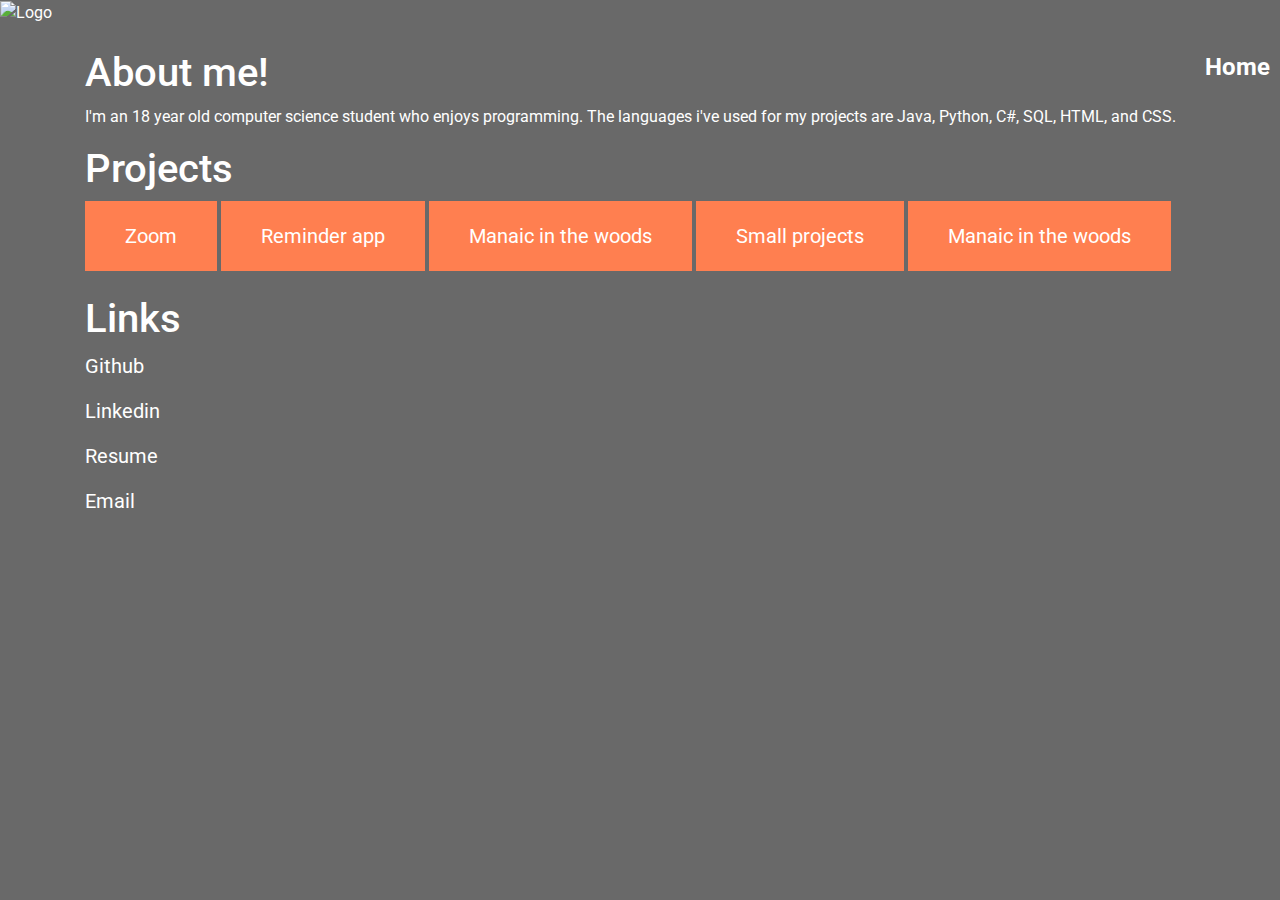
==== index.html @ c2ab5633 "Update index.html" ====
<!DOCTYPE html>
<html lang="en">
<head>
  <title>Home!</title>
  <meta charset="utf-8">
  <meta name="description" content="My personal website">
  <meta name="author" content="David Adane">
  <meta name="viewport" content="width=device-width, initial-scale=1">
  <link href='https://fonts.googleapis.com/css?family=Roboto' rel='stylesheet'>
  <link rel="stylesheet" href="https://maxcdn.bootstrapcdn.com/bootstrap/4.1.3/css/bootstrap.min.css">
  <script src="https://maxcdn.bootstrapcdn.com/bootstrap/4.1.3/js/bootstrap.min.js"></script>
  <script src="https://ajax.googleapis.com/ajax/libs/jquery/3.3.1/jquery.min.js"></script>
  <script src="https://cdnjs.cloudflare.com/ajax/libs/popper.js/1.14.3/umd/popper.min.js"></script>
  <link rel="stylesheet" href="css/styles.css">

</head>
<body>
  <header>
    <img id="logo" src="https://i.ibb.co/HH82RDR/logo.png" alt="Logo">
    <nav>
      <ul class="link">
        <li id = "home"><a href="index.html">Home</a></li>
      </ul>
    </nav>
  </header>
  <main class="container">
    <div id="about">
      <h1>About me!</h1>
      <p>I'm an 18 year old computer science student who enjoys programming. The languages i've used for my projects are Java, Python, C#, SQL, HTML, and CSS.</p>
    </div>

    <h1>Projects</h1>
    <div id="firstmodal">

      <button id="modalBtn" class="button">Zoom</button>
      <div id="simpleModal" class="modal">
        <div class="modal-content">

          <div class="modal-header">
            <h2> Zoom</h2>
            <span class="closeBtn">&times;</span>
          </div>

          <div class="modal-body">
            <p>Zoom is a game made with unity3D that is about a car driving down a highway and the objective is to avoid incoming traffic. This is the first game I have made with unity and it served as a great learning expierence.</p>
            <p>(Made with C#, and Unity.)</p>
          </div>

          <div class="modal-footer">
            <ul class="footer">
              <li class="use"><a href="https://gego144.itch.io/zoom" target="blank">Play the game</a></li>
              <li class="code"><a href="https://github.com/gego144/Zoom/tree/master/scripts.cs" target="blank">See the code</a></li>
            </ul>
          </div>

        </div>
      </div>
    </div>


    <div id="secondmodal">

      <button id="modalBtn2" class="button">Reminder app</button>
      <div id="simpleModal2" class="modal">
        <div class="modal-content">

          <div class="modal-header">
            <h2> Reminder app </h2>
            <span class="closeBtn">&times;</span>
          </div>

          <div class="modal-body">
            <p>It will remind the user of a message that they want to be reminded of and at a certain time that they select.</p>
            <p>(Made with Python, and Tkinter.)</p>
          </div>

          <div class="modal-footer">
            <ul class="footer">
              <li class="use"><a href="https://github.com/gego144/Reminder_app/blob/master/Reminder_app_full_version.exe" target="blank">Use the app</a></li>
              <li class="code"><a href="https://github.com/gego144/Reminder_app/blob/master/Full_reminder.py" target="blank">See the code</a></li>
            </ul>
          </div>
        </div>
      </div>
    </div>


    <div id="thirdmodal">

      <button id="modalBtn3" class="button">Manaic in the woods</button>
      <div id="simpleModal3" class="modal">
        <div class="modal-content">

          <div class="modal-header">
            <h2> Manaic in the woods </h2>
            <span class="closeBtn">&times;</span>
          </div>

          <div class="modal-body">
            <p>Maniac in the woods is a horror surival game where you have to try and escape a place where you were taken to.</p>
            <p>(Made with C#, Unity, and Blender.)</p>
          </div>

          <div class="modal-footer">
            <ul class="footer">
              <li class="use"><a href="#">Play the game</a></li>
              <li class="code"><a href="#">See the code</a></li>
            </ul>
          </div>
        </div>
      </div>
    </div>


    <div id="forthmodal">

      <button id="modalBtn4" class="button">Small projects</button>
      <div id="simpleModal4" class="modal">
        <div class="modal-content">

          <div class="modal-header">
            <h2> Small projects </h2>
            <span class="closeBtn">&times;</span>
          </div>

          <div class="modal-body">
            <p>Many small projects such as a two input calculator, a dictionary, and a program that flips a coin.</p>
            <p>(Made with Python.)</p>
          </div>

          <div class="modal-footer">
            <ul class="footer">
              <li class="code"><a href="https://github.com/gego144/Small_projects" target="blank">See the code</a></li>
            </ul>
          </div>
        </div>
      </div>
    </div>
    
    
    
    <div id="thirdmodal">

      <button id="modalBtn3" class="button">Manaic in the woods</button>
      <div id="simpleModal3" class="modal">
        <div class="modal-content">

          <div class="modal-header">
            <h2> Manaic in the woods </h2>
            <span class="closeBtn">&times;</span>
          </div>

          <div class="modal-body">
            <p>Maniac in the woods is a horror surival game where you have to try and escape a place where you were taken to.</p>
            <p>(Made with C#, Unity, and Blender.)</p>
          </div>

          <div class="modal-footer">
            <ul class="footer">
              <li class="use"><a href="#">Play the game</a></li>
              <li class="code"><a href="#">See the code</a></li>
            </ul>
          </div>
        </div>
      </div>
    </div>
    
    
    

    <br>
    <br>

    <footer>
      <div class="links">
        <h1>Links</h1>
        <ul class="socials">
          <li id = "Github"><a href="https://github.com/gego144" target="_blank">Github</a></li>
          <li id = "Linkedin"><a href="https://www.linkedin.com/in/david-adane-927143197/" target="_blank">Linkedin</a></li>
          <li id = "Resume"><a href="#">Resume</a></li>
          <li id = "Email"><a href="mailto:adanedawit@gmail.com">Email</a></li>
        </ul>
      </div>
    </footer>
  </main>
  <script src="main.js"></script>
</body>
</html>
---- css/styles.css ----
body{
  background-color: #696969 !important;
  font-family: 'Roboto';
  color: white;
}

h1{
  color: white;
}

.link{
  list-style-type: none;
  display: inline;
  text-decoration: none;
}

.footer li{
  display: inline;
}

#home a:hover,
#home a:link,
#home a:active,
#home a:visited {
	color: white;
	text-decoration: none;
  font-weight: bold;
  float: right;
  font-size: 1.5em;
  padding-right: 10px;
}

.footer a:hover,
.footer a:link,
.footer a:active,
.footer a:visited {
	color: white;
	text-decoration: none;
  margin-right: 10px;
  font-size: 1em;
}

.socials a:hover,
.socials a:link,
.socials a:active,
.socials a:visited {
	color: white;
	text-decoration: none;
  margin-right: 10px;
  font-size: 1.25em;

}

h1{
  color: white;
}


.button{
  background: coral;
  padding: 1em 2em;
  color: white;
  border: 0;
  font-size: 1.25em;
}

.button:hover{
  background: #333;
}

.modal{
  display: none;
  position: fixed;
  z-index: 1;
  left: 0;
  top:0;
  height: 100%;
  width: 100%;
  overflow: auto;
  background-color: rgba(0,0,0,0.5);
}

.modal-content{
  background-color: #696969;
  margin: 17% auto;
  width: 70%;
  box-shadow: 0 5px 8px 0 rgba(0, 0, 0, 0.2), 0 7px 20px 0 rgba(0, 0, 0, 0.17);
  animation-name: modalopen;
  animation-duration:1s;
}

.modal-header h2{
  margin: 0;
}

.modal-header{
  background-color: coral;
  padding: 15px;
  color: #fff;
}

.modal-body{
  padding: 10px 20px;
}

.modal-footer{
  padding: 7px;
  text-align: right;
}

.closeBtn{
  color: #ccc;
  float: right;
  font-size: 30px;
  color: #fff;
}

.closeBtn:hover , .closeBtn:focus{
  color: #000;
  text-decoration: none;
  cursor: pointer;
}

@keyframes modalopen {
  from{opacity: 0}
  to{opacity: 1}
}

#firstmodal{
  display: inline-block;
}

#secondmodal{
  display: inline-block;
}

#thirdmodal{
  display: inline-block;
}

#forthmodal{
  display: inline-block;
}

.socials li{
  display: block;
  text-decoration: none;
  margin-bottom: 15px;
}

.socials{
  padding: 0;
  text-decoration: none;
}
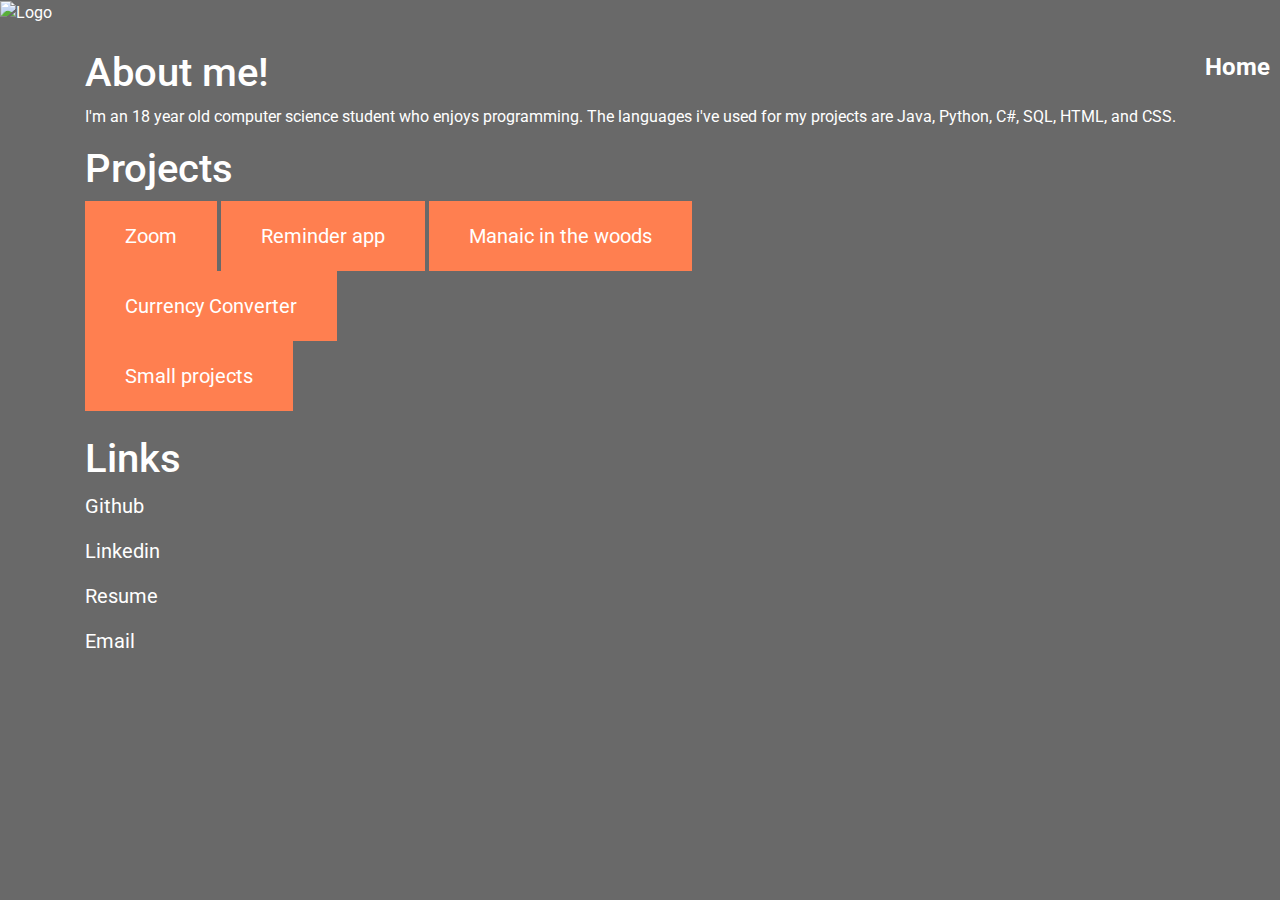
==== commit 08bb23d0: "Update index.html" ====
--- a/index.html
+++ b/index.html
@@ -43,7 +43,7 @@
 
           <div class="modal-body">
             <p>Zoom is a game made with unity3D that is about a car driving down a highway and the objective is to avoid incoming traffic. This is the first game I have made with unity and it served as a great learning expierence.</p>
-            <p>(Made with C#, and Unity.)</p>
+            <p>(Made with C# and Unity.)</p>
           </div>
 
           <div class="modal-footer">
@@ -71,7 +71,7 @@
 
           <div class="modal-body">
             <p>It will remind the user of a message that they want to be reminded of and at a certain time that they select.</p>
-            <p>(Made with Python, and Tkinter.)</p>
+            <p>(Made with Python and Tkinter.)</p>
           </div>
 
           <div class="modal-footer">
@@ -111,7 +111,33 @@
       </div>
     </div>
 
+    <div id="fifthmodal">
 
+      <button id="modalBtn5" class="button">Currency Converter</button>
+      <div id="simpleModal5" class="modal">
+        <div class="modal-content">
+
+          <div class="modal-header">
+            <h2> Currency Converter </h2>
+            <span class="closeBtn">&times;</span>
+          </div>
+
+          <div class="modal-body">
+            <p>Currency Converter is an application that converts a user inputted amount and type of currency to another a currency of their choice.</p>
+            <p>(Made with Java and Android Studio.)</p>
+          </div>
+
+          <div class="modal-footer">
+            <ul class="footer">
+              <li class="use"><a href="#">Download the app</a></li>
+              <li class="code"><a href="#">See the code</a></li>
+            </ul>
+          </div>
+        </div>
+      </div>
+    </div>
+    
+    
     <div id="forthmodal">
 
       <button id="modalBtn4" class="button">Small projects</button>
@@ -138,36 +164,6 @@
     </div>
     
     
-    
-    <div id="thirdmodal">
-
-      <button id="modalBtn3" class="button">Manaic in the woods</button>
-      <div id="simpleModal3" class="modal">
-        <div class="modal-content">
-
-          <div class="modal-header">
-            <h2> Manaic in the woods </h2>
-            <span class="closeBtn">&times;</span>
-          </div>
-
-          <div class="modal-body">
-            <p>Maniac in the woods is a horror surival game where you have to try and escape a place where you were taken to.</p>
-            <p>(Made with C#, Unity, and Blender.)</p>
-          </div>
-
-          <div class="modal-footer">
-            <ul class="footer">
-              <li class="use"><a href="#">Play the game</a></li>
-              <li class="code"><a href="#">See the code</a></li>
-            </ul>
-          </div>
-        </div>
-      </div>
-    </div>
-    
-    
-    
-
     <br>
     <br>
 
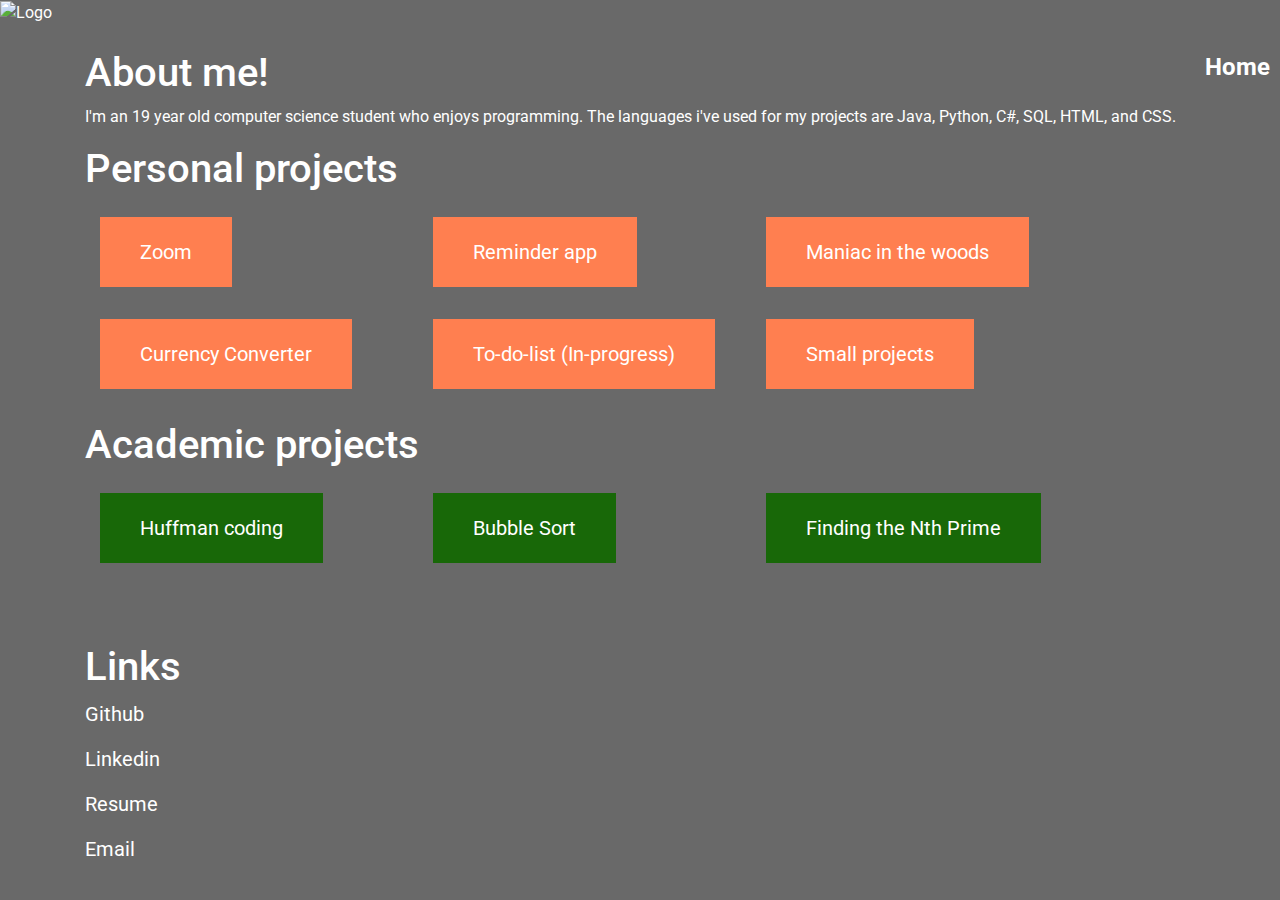
==== commit 2de74dd7: "Update index.html" ====
--- a/index.html
+++ b/index.html
@@ -26,15 +26,19 @@
   <main class="container">
     <div id="about">
       <h1>About me!</h1>
-      <p>I'm an 18 year old computer science student who enjoys programming. The languages i've used for my projects are Java, Python, C#, SQL, HTML, and CSS.</p>
-    </div>
-
-    <h1>Projects</h1>
-    <div id="firstmodal">
-
-      <button id="modalBtn" class="button">Zoom</button>
-      <div id="simpleModal" class="modal">
-        <div class="modal-content">
+      <p>I'm an 19 year old computer science student who enjoys programming. The languages i've used for my projects are Java, Python, C#, SQL, HTML, and CSS.</p>
+    </div>
+
+    <h1 class="project_header">Personal projects</h1>
+    
+    <div id="all_modals">
+    <div class="container">
+      <div class="row">
+        <div class="col-sm">
+          <div id="firstmodal">
+            <button id="modalBtn" class="button">Zoom</button>
+            <div id="simpleModal" class="modal">
+              <div class="modal-content">
 
           <div class="modal-header">
             <h2> Zoom</h2>
@@ -57,11 +61,11 @@
       </div>
     </div>
 
-
-    <div id="secondmodal">
-
-      <button id="modalBtn2" class="button">Reminder app</button>
-      <div id="simpleModal2" class="modal">
+     </div>
+        <div class="col-sm">
+          <div id="secondmodal">
+            <button id="modalBtn2" class="button">Reminder app</button>
+            <div id="simpleModal2" class="modal">
         <div class="modal-content">
 
           <div class="modal-header">
@@ -84,38 +88,45 @@
       </div>
     </div>
 
-
-    <div id="thirdmodal">
-
-      <button id="modalBtn3" class="button">Manaic in the woods</button>
-      <div id="simpleModal3" class="modal">
-        <div class="modal-content">
-
-          <div class="modal-header">
-            <h2> Manaic in the woods </h2>
-            <span class="closeBtn">&times;</span>
-          </div>
-
-          <div class="modal-body">
-            <p>Maniac in the woods is a horror surival game where you have to try and escape a place where you were taken to.</p>
-            <p>(Made with C#, Unity, and Blender.)</p>
-          </div>
-
-          <div class="modal-footer">
-            <ul class="footer">
-              <li class="use"><a href="#">Play the game</a></li>
-              <li class="code"><a href="#">See the code</a></li>
-            </ul>
-          </div>
-        </div>
-      </div>
-    </div>
-
-    <div id="fifthmodal">
-
-      <button id="modalBtn5" class="button">Currency Converter</button>
-      <div id="simpleModal5" class="modal">
-        <div class="modal-content">
+        </div>
+        <div class="col-sm">
+            <div id="thirdmodal">
+              <button id="modalBtn3" class="button">Maniac in the woods</button>
+              <div id="simpleModal3" class="modal">
+                <div class="modal-content">
+
+                  <div class="modal-header">
+                    <h2> Manaic in the woods </h2>
+                    <span class="closeBtn">&times;</span>
+                  </div>
+                  <div class="modal-body">
+                    <p>Maniac in the woods is a horror surival game where you have to try and escape a place where you were taken to.</p>
+                    <p>(Made with C#, Unity, and Blender.)</p>
+                  </div>
+
+                  <div class="modal-footer">
+                    <ul class="footer">
+                      <li class="use"><a href="#">Play the game</a></li>
+                      <li class="code"><a href="#">See the code</a></li>
+                    </ul>
+                  </div>
+                </div>
+              </div>
+            </div>
+
+        </div>
+      </div>
+     </div>
+    
+    
+    <div class="container">
+    <div class="row">
+      <div class="col-sm">
+        <div id="fifthmodal">
+
+          <button id="modalBtn5" class="button">Currency Converter</button>
+          <div id="simpleModal5" class="modal">
+          <div class="modal-content">
 
           <div class="modal-header">
             <h2> Currency Converter </h2>
@@ -129,40 +140,247 @@
 
           <div class="modal-footer">
             <ul class="footer">
-              <li class="use"><a href="#">Download the app</a></li>
-              <li class="code"><a href="#">See the code</a></li>
-            </ul>
-          </div>
-        </div>
-      </div>
-    </div>
-    
-    
-    <div id="forthmodal">
-
-      <button id="modalBtn4" class="button">Small projects</button>
-      <div id="simpleModal4" class="modal">
-        <div class="modal-content">
+              <li class="use"><a href="https://play.google.com/store/apps/details?id=currency_converter.example.practice&hl=en" target="blank">Download the app</a></li>
+              <li class="code"><a href="https://github.com/gego144/Currency-converter/blob/master/MainActivity.java" target="blank">See the code</a></li>
+            </ul>
+          </div>
+        </div>
+      </div>
+    </div>
+      </div>
+      <div class="col-sm">
+        <div id="sixthmodal">
+
+          <button id="modalBtn6" class="button">To-do-list (In-progress)</button>
+          <div id="simpleModal6" class="modal">
+            <div class="modal-content">
+
+              <div class="modal-header">
+                <h2> To-do-list </h2>
+                <span class="closeBtn">&times;</span>
+              </div>
+
+              <div class="modal-body">
+                <p>Website where users can login and create, edit, and delete notes.</p>
+                <p>(Made with HTML, CSS, JavaScript, and Node.)</p>
+              </div>
+
+              <div class="modal-footer">
+                <ul class="footer">
+                  <li class="code"><a href="https://github.com/gego144/Small_projects" target="blank">See the code</a></li>
+                </ul>
+              </div>
+            </div>
+          </div>
+        </div>
+
+
+      </div>
+      <div class="col-sm">
+        <div id="forthmodal">
+
+          <button id="modalBtn4" class="button">Small projects</button>
+          <div id="simpleModal4" class="modal">
+            <div class="modal-content">
+    
+              <div class="modal-header">
+                <h2> Small projects </h2>
+                <span class="closeBtn">&times;</span>
+              </div>
+    
+              <div class="modal-body">
+                <p>Many small projects such as a two input calculator, a dictionary, and a program that flips a coin.</p>
+                <p>(Made with Python.)</p>
+              </div>
+    
+              <div class="modal-footer">
+                <ul class="footer">
+                  <li class="code"><a href="https://github.com/gego144/Small_projects" target="blank">See the code</a></li>
+                </ul>
+              </div>
+            </div>
+          </div>
+        </div>
+      </div>
+    </div>
+    </div>
+  </div>
+
+  <h1 class="project_header" >Academic projects</h1>
+  <div id="all_modals" class="header2">
+    <div class="container">
+      <div class="row">
+        <div class="col-sm">
+          <div id="seventhmodal">
+            <button id="modalBtn7" class="button button2">Huffman coding</button>
+            <div id="simpleModal7" class="modal">
+              <div class="modal-content">
+
+          <div class="modal-header modal_headers">
+            <h2>Huffman coding</h2>
+            <span class="closeBtn">&times;</span>
+          </div>
+
+          <div class="modal-body">
+            <p>Built a binary tree and applied the huffman algorithm to encode and decode any text file.</p>
+            <p>(Made with Java.)</p>
+          </div>
+
+          <div class="modal-footer">
+            <ul class="footer">
+              <li class="code"><a href="https://github.com/gego144/School-projects/tree/main/Huffman_coding" target="blank">See the code</a></li>
+            </ul>
+          </div>
+
+        </div>
+      </div>
+    </div>
+     </div>
+
+    <div class="col-sm">
+      <div id="eighthmodal">
+        <button id="modalBtn8" class="button button2">Bubble Sort</button>
+        <div id="simpleModal8" class="modal">
+          <div class="modal-content"> 
+
+          <div class="modal-header modal_headers">
+            <h2> Bubble Sort </h2>
+            <span class="closeBtn">&times;</span>
+          </div>
+
+          <div class="modal-body">
+            <p>Used the bubble sort algorthim to sort ordered lists by either maximum or minimum.</p>
+            <p>(Made with Java.)</p>
+          </div>
+
+          <div class="modal-footer">
+            <ul class="footer">
+              <li class="code"><a href="https://github.com/gego144/School-projects/tree/main/Bubblesort_algorithm" target="blank">See the code</a></li>
+            </ul>
+          </div>
+        </div>
+      </div>
+    </div>
+
+        </div>
+        <div class="col-sm">
+            <div id="ninethmodal">
+              <button id="modalBtn9" class="button button2">Finding the Nth Prime</button>
+              <div id="simpleModal9" class="modal">
+                <div class="modal-content">
+
+                  <div class="modal-header modal_headers">
+                    <h2> Nth Prime </h2>
+                    <span class="closeBtn">&times;</span>
+                  </div>
+                  <div class="modal-body">
+                    <p>This program efficently finds the Nth prime number. For example the program can find the 1,000,001 prime number is 15485863 in under 20 seconds.</p>
+                    <p>(Made with Java.)</p>
+                  </div>
+
+                  <div class="modal-footer">
+                    <ul class="footer">
+                      <li class="code"><a href="https://github.com/gego144/School-projects/tree/main/Nth_prime_finder">See the code</a></li>
+                    </ul>
+                  </div>
+                </div>
+              </div>
+            </div>
+
+        </div>
+      </div>
+     </div>
+    
+    <!-- 
+    <div class="container">
+    <div class="row">
+      <div class="col-sm">
+        <div id="fifthmodal">
+
+          <button id="modalBtn5" class="button">Currency Converter</button>
+          <div id="simpleModal5" class="modal">
+          <div class="modal-content">
 
           <div class="modal-header">
-            <h2> Small projects </h2>
-            <span class="closeBtn">&times;</span>
-          </div>
-
-          <div class="modal-body">
-            <p>Many small projects such as a two input calculator, a dictionary, and a program that flips a coin.</p>
-            <p>(Made with Python.)</p>
-          </div>
-
-          <div class="modal-footer">
-            <ul class="footer">
-              <li class="code"><a href="https://github.com/gego144/Small_projects" target="blank">See the code</a></li>
-            </ul>
-          </div>
-        </div>
-      </div>
-    </div>
-    
+            <h2> Currency Converter </h2>
+            <span class="closeBtn">&times;</span>
+          </div>
+
+          <div class="modal-body">
+            <p>Currency Converter is an application that converts a user inputted amount and type of currency to another a currency of their choice.</p>
+            <p>(Made with Java and Android Studio.)</p>
+          </div>
+
+          <div class="modal-footer">
+            <ul class="footer">
+              <li class="use"><a href="https://play.google.com/store/apps/details?id=currency_converter.example.practice&hl=en" target="blank">Download the app</a></li>
+              <li class="code"><a href="https://github.com/gego144/Currency-converter/blob/master/MainActivity.java" target="blank">See the code</a></li>
+            </ul>
+          </div>
+        </div>
+      </div>
+    </div>
+      </div>
+
+      <div class="col-sm">
+        <div id="sixthmodal">
+
+          <button id="modalBtn6" class="button">To-do-list (In-progress)</button>
+          <div id="simpleModal6" class="modal">
+            <div class="modal-content">
+
+              <div class="modal-header">
+                <h2> To-do-list </h2>
+                <span class="closeBtn">&times;</span>
+              </div>
+
+              <div class="modal-body">
+                <p>Many small projects such as a two input calculator, a dictionary, and a program that flips a coin.</p>
+                <p>(Made with Python.)</p>
+              </div>
+
+              <div class="modal-footer">
+                <ul class="footer">
+                  <li class="code"><a href="https://github.com/gego144/Small_projects" target="blank">See the code</a></li>
+                </ul>
+              </div>
+            </div>
+          </div>
+        </div>
+
+
+      </div>
+      <div class="col-sm">
+        <div id="forthmodal">
+
+          <button id="modalBtn4" class="button">Small projects</button>
+          <div id="simpleModal4" class="modal">
+            <div class="modal-content">
+    
+              <div class="modal-header">
+                <h2> Small projects </h2>
+                <span class="closeBtn">&times;</span>
+              </div>
+    
+              <div class="modal-body">
+                <p>Many small projects such as a two input calculator, a dictionary, and a program that flips a coin.</p>
+                <p>(Made with Python.)</p>
+              </div>
+    
+              <div class="modal-footer">
+                <ul class="footer">
+                  <li class="code"><a href="https://github.com/gego144/Small_projects" target="blank">See the code</a></li>
+                </ul>
+              </div>
+            </div>
+          </div>
+        </div>
+      -->
+      </div>
+    </div>
+    </div>
+  </div>
+
     
     <br>
     <br>
--- a/css/styles.css
+++ b/css/styles.css
@@ -138,9 +138,14 @@
   display: inline-block;
 }
 
+#fifthmodal{
+  display: inline-block;
+}
+
 #forthmodal{
   display: inline-block;
 }
+
 
 .socials li{
   display: block;
@@ -152,3 +157,23 @@
   padding: 0;
   text-decoration: none;
 }
+
+.col-sm{
+  margin-bottom: 2em !important;
+}
+
+#all_modals{
+  width: 90%;
+}
+
+.project_header{
+  margin-bottom: 0.6em;
+}
+
+.button.button2{
+  background-color: #186808;
+}
+
+.modal-header.modal_headers{
+  background-color: #186808;
+}
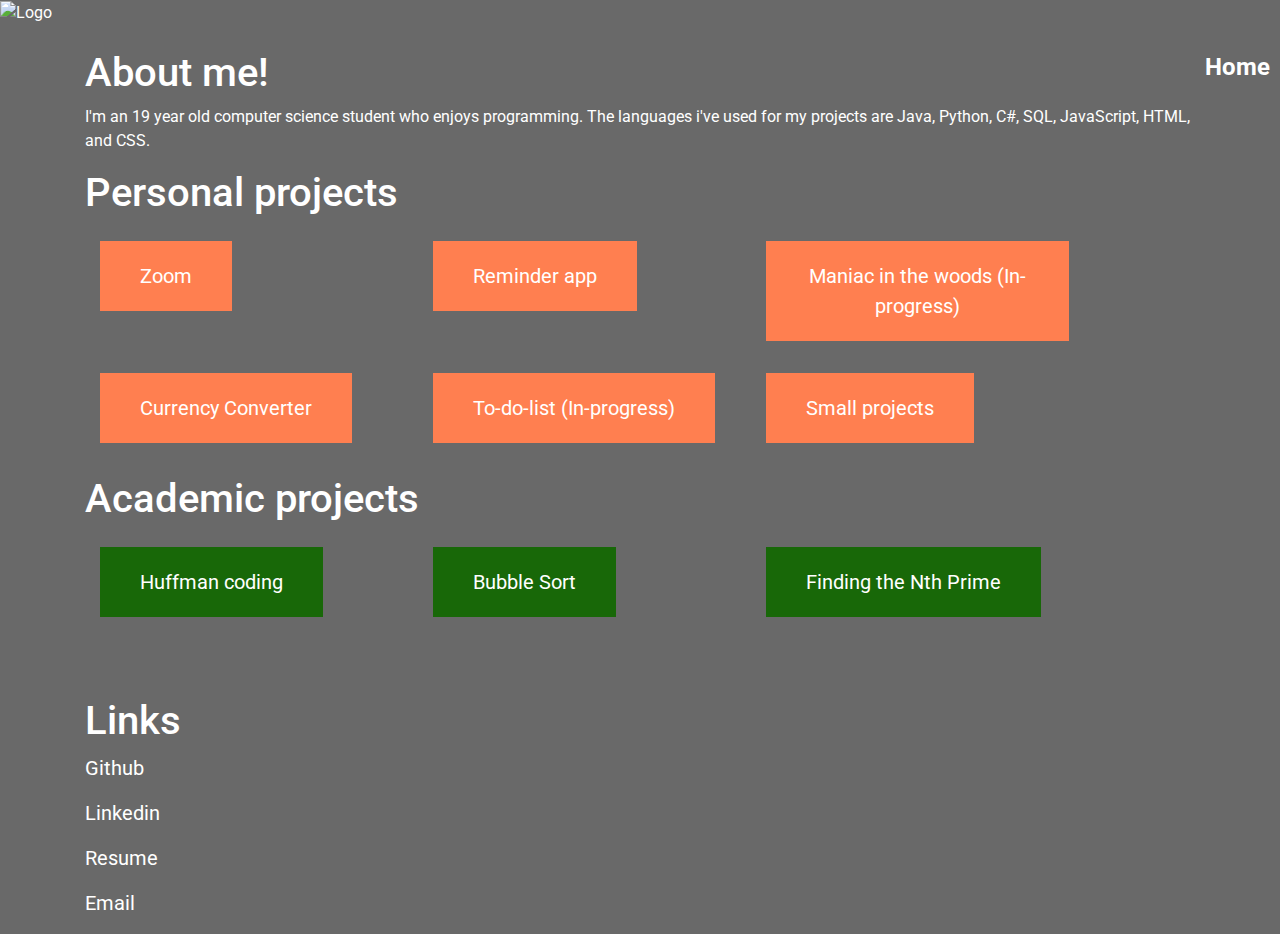
==== commit a36cc3d1: "Update index.html" ====
--- a/index.html
+++ b/index.html
@@ -26,7 +26,7 @@
   <main class="container">
     <div id="about">
       <h1>About me!</h1>
-      <p>I'm an 19 year old computer science student who enjoys programming. The languages i've used for my projects are Java, Python, C#, SQL, HTML, and CSS.</p>
+      <p>I'm an 19 year old computer science student who enjoys programming. The languages i've used for my projects are Java, Python, C#, SQL, JavaScript, HTML, and CSS.</p>
     </div>
 
     <h1 class="project_header">Personal projects</h1>
@@ -91,12 +91,12 @@
         </div>
         <div class="col-sm">
             <div id="thirdmodal">
-              <button id="modalBtn3" class="button">Maniac in the woods</button>
+              <button id="modalBtn3" class="button">Maniac in the woods (In-progress)</button>
               <div id="simpleModal3" class="modal">
                 <div class="modal-content">
 
                   <div class="modal-header">
-                    <h2> Manaic in the woods </h2>
+                    <h2> Manaic in the woods</h2>
                     <span class="closeBtn">&times;</span>
                   </div>
                   <div class="modal-body">
@@ -106,8 +106,8 @@
 
                   <div class="modal-footer">
                     <ul class="footer">
-                      <li class="use"><a href="#">Play the game</a></li>
-                      <li class="code"><a href="#">See the code</a></li>
+                      <li class="use"><a href="https://gego144.itch.io/maniac-in-the-woods" target="blank">Play the game</a></li>
+                      <li class="code"><a href="https://github.com/gego144/Maniac-in-the-woods" target="blank">See the code</a></li>
                     </ul>
                   </div>
                 </div>
@@ -167,7 +167,7 @@
 
               <div class="modal-footer">
                 <ul class="footer">
-                  <li class="code"><a href="https://github.com/gego144/Small_projects" target="blank">See the code</a></li>
+                  <li class="code"><a href="https://github.com/gego144/to-do-list-website" target="blank">See the code</a></li>
                 </ul>
               </div>
             </div>
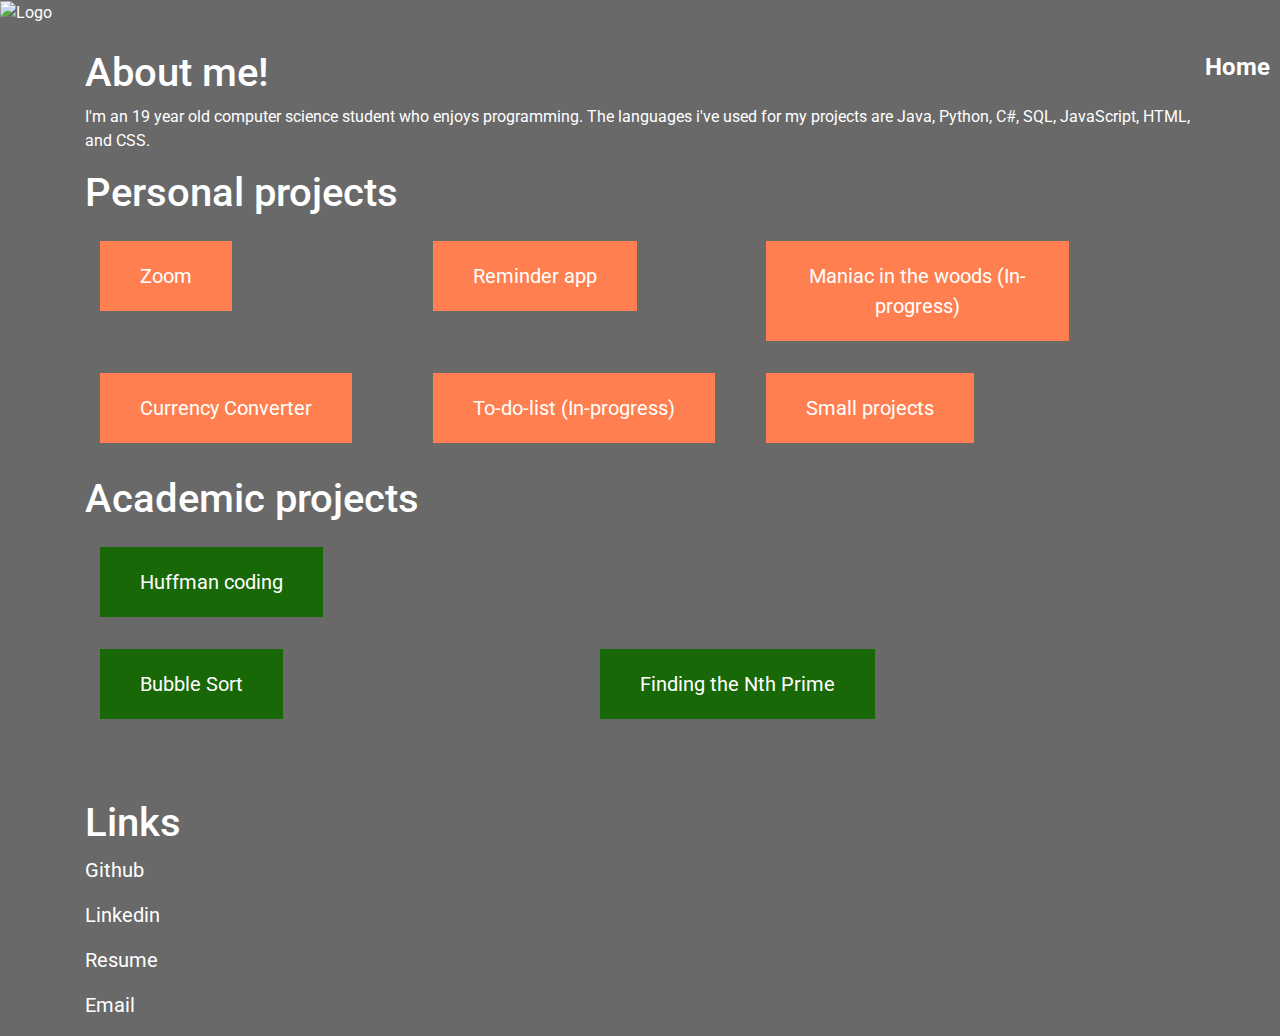
==== commit 15ac5311: "Update index.html" ====
--- a/index.html
+++ b/index.html
@@ -237,6 +237,8 @@
     </div>
      </div>
 
+   <div class="container">
+    <div class="row">
     <div class="col-sm">
       <div id="eighthmodal">
         <button id="modalBtn8" class="button button2">Bubble Sort</button>
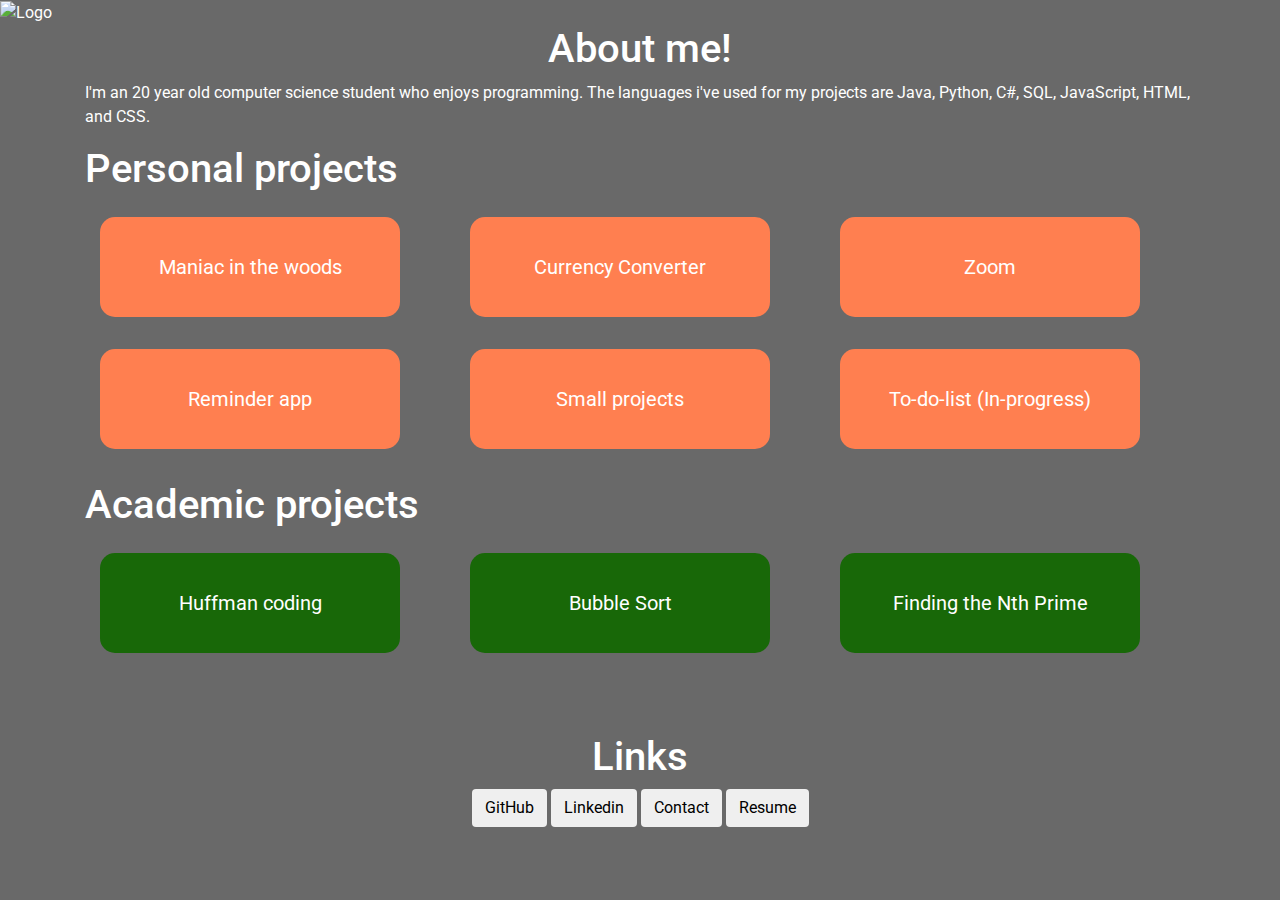
==== commit e4a47699: "Merge pull request #1 from gego144/FixingBugs" ====
--- a/index.html
+++ b/index.html
@@ -1,405 +1,261 @@
 <!DOCTYPE html>
 <html lang="en">
-<head>
-  <title>Home!</title>
-  <meta charset="utf-8">
-  <meta name="description" content="My personal website">
-  <meta name="author" content="David Adane">
-  <meta name="viewport" content="width=device-width, initial-scale=1">
-  <link href='https://fonts.googleapis.com/css?family=Roboto' rel='stylesheet'>
-  <link rel="stylesheet" href="https://maxcdn.bootstrapcdn.com/bootstrap/4.1.3/css/bootstrap.min.css">
-  <script src="https://maxcdn.bootstrapcdn.com/bootstrap/4.1.3/js/bootstrap.min.js"></script>
-  <script src="https://ajax.googleapis.com/ajax/libs/jquery/3.3.1/jquery.min.js"></script>
-  <script src="https://cdnjs.cloudflare.com/ajax/libs/popper.js/1.14.3/umd/popper.min.js"></script>
-  <link rel="stylesheet" href="css/styles.css">
-
-</head>
-<body>
-  <header>
-    <img id="logo" src="https://i.ibb.co/HH82RDR/logo.png" alt="Logo">
-    <nav>
-      <ul class="link">
-        <li id = "home"><a href="index.html">Home</a></li>
-      </ul>
-    </nav>
-  </header>
-  <main class="container">
-    <div id="about">
-      <h1>About me!</h1>
-      <p>I'm an 19 year old computer science student who enjoys programming. The languages i've used for my projects are Java, Python, C#, SQL, JavaScript, HTML, and CSS.</p>
-    </div>
-
-    <h1 class="project_header">Personal projects</h1>
-    
-    <div id="all_modals">
-    <div class="container">
-      <div class="row">
-        <div class="col-sm">
-          <div id="firstmodal">
-            <button id="modalBtn" class="button">Zoom</button>
-            <div id="simpleModal" class="modal">
-              <div class="modal-content">
-
-          <div class="modal-header">
-            <h2> Zoom</h2>
-            <span class="closeBtn">&times;</span>
-          </div>
-
-          <div class="modal-body">
-            <p>Zoom is a game made with unity3D that is about a car driving down a highway and the objective is to avoid incoming traffic. This is the first game I have made with unity and it served as a great learning expierence.</p>
-            <p>(Made with C# and Unity.)</p>
-          </div>
-
-          <div class="modal-footer">
-            <ul class="footer">
-              <li class="use"><a href="https://gego144.itch.io/zoom" target="blank">Play the game</a></li>
-              <li class="code"><a href="https://github.com/gego144/Zoom/tree/master/scripts.cs" target="blank">See the code</a></li>
-            </ul>
-          </div>
-
-        </div>
-      </div>
-    </div>
-
-     </div>
-        <div class="col-sm">
-          <div id="secondmodal">
-            <button id="modalBtn2" class="button">Reminder app</button>
-            <div id="simpleModal2" class="modal">
-        <div class="modal-content">
-
-          <div class="modal-header">
-            <h2> Reminder app </h2>
-            <span class="closeBtn">&times;</span>
-          </div>
-
-          <div class="modal-body">
-            <p>It will remind the user of a message that they want to be reminded of and at a certain time that they select.</p>
-            <p>(Made with Python and Tkinter.)</p>
-          </div>
-
-          <div class="modal-footer">
-            <ul class="footer">
-              <li class="use"><a href="https://github.com/gego144/Reminder_app/blob/master/Reminder_app_full_version.exe" target="blank">Use the app</a></li>
-              <li class="code"><a href="https://github.com/gego144/Reminder_app/blob/master/Full_reminder.py" target="blank">See the code</a></li>
-            </ul>
-          </div>
-        </div>
-      </div>
-    </div>
-
-        </div>
-        <div class="col-sm">
-            <div id="thirdmodal">
-              <button id="modalBtn3" class="button">Maniac in the woods (In-progress)</button>
-              <div id="simpleModal3" class="modal">
-                <div class="modal-content">
-
-                  <div class="modal-header">
-                    <h2> Manaic in the woods</h2>
-                    <span class="closeBtn">&times;</span>
-                  </div>
-                  <div class="modal-body">
-                    <p>Maniac in the woods is a horror surival game where you have to try and escape a place where you were taken to.</p>
-                    <p>(Made with C#, Unity, and Blender.)</p>
-                  </div>
-
-                  <div class="modal-footer">
-                    <ul class="footer">
-                      <li class="use"><a href="https://gego144.itch.io/maniac-in-the-woods" target="blank">Play the game</a></li>
-                      <li class="code"><a href="https://github.com/gego144/Maniac-in-the-woods" target="blank">See the code</a></li>
-                    </ul>
-                  </div>
-                </div>
-              </div>
-            </div>
-
-        </div>
-      </div>
-     </div>
-    
-    
-    <div class="container">
-    <div class="row">
-      <div class="col-sm">
-        <div id="fifthmodal">
-
-          <button id="modalBtn5" class="button">Currency Converter</button>
-          <div id="simpleModal5" class="modal">
-          <div class="modal-content">
-
-          <div class="modal-header">
-            <h2> Currency Converter </h2>
-            <span class="closeBtn">&times;</span>
-          </div>
-
-          <div class="modal-body">
-            <p>Currency Converter is an application that converts a user inputted amount and type of currency to another a currency of their choice.</p>
-            <p>(Made with Java and Android Studio.)</p>
-          </div>
-
-          <div class="modal-footer">
-            <ul class="footer">
-              <li class="use"><a href="https://play.google.com/store/apps/details?id=currency_converter.example.practice&hl=en" target="blank">Download the app</a></li>
-              <li class="code"><a href="https://github.com/gego144/Currency-converter/blob/master/MainActivity.java" target="blank">See the code</a></li>
-            </ul>
-          </div>
-        </div>
-      </div>
-    </div>
-      </div>
-      <div class="col-sm">
-        <div id="sixthmodal">
-
-          <button id="modalBtn6" class="button">To-do-list (In-progress)</button>
-          <div id="simpleModal6" class="modal">
-            <div class="modal-content">
-
-              <div class="modal-header">
-                <h2> To-do-list </h2>
-                <span class="closeBtn">&times;</span>
-              </div>
-
-              <div class="modal-body">
-                <p>Website where users can login and create, edit, and delete notes.</p>
-                <p>(Made with HTML, CSS, JavaScript, and Node.)</p>
-              </div>
-
-              <div class="modal-footer">
-                <ul class="footer">
-                  <li class="code"><a href="https://github.com/gego144/to-do-list-website" target="blank">See the code</a></li>
-                </ul>
-              </div>
-            </div>
-          </div>
-        </div>
-
-
-      </div>
-      <div class="col-sm">
-        <div id="forthmodal">
-
-          <button id="modalBtn4" class="button">Small projects</button>
-          <div id="simpleModal4" class="modal">
-            <div class="modal-content">
-    
-              <div class="modal-header">
-                <h2> Small projects </h2>
-                <span class="closeBtn">&times;</span>
-              </div>
-    
-              <div class="modal-body">
-                <p>Many small projects such as a two input calculator, a dictionary, and a program that flips a coin.</p>
-                <p>(Made with Python.)</p>
-              </div>
-    
-              <div class="modal-footer">
-                <ul class="footer">
-                  <li class="code"><a href="https://github.com/gego144/Small_projects" target="blank">See the code</a></li>
-                </ul>
-              </div>
-            </div>
-          </div>
-        </div>
-      </div>
-    </div>
-    </div>
-  </div>
-
-  <h1 class="project_header" >Academic projects</h1>
-  <div id="all_modals" class="header2">
-    <div class="container">
-      <div class="row">
-        <div class="col-sm">
-          <div id="seventhmodal">
-            <button id="modalBtn7" class="button button2">Huffman coding</button>
-            <div id="simpleModal7" class="modal">
-              <div class="modal-content">
-
-          <div class="modal-header modal_headers">
-            <h2>Huffman coding</h2>
-            <span class="closeBtn">&times;</span>
-          </div>
-
-          <div class="modal-body">
-            <p>Built a binary tree and applied the huffman algorithm to encode and decode any text file.</p>
-            <p>(Made with Java.)</p>
-          </div>
-
-          <div class="modal-footer">
-            <ul class="footer">
-              <li class="code"><a href="https://github.com/gego144/School-projects/tree/main/Huffman_coding" target="blank">See the code</a></li>
-            </ul>
-          </div>
-
-        </div>
-      </div>
-    </div>
-     </div>
-
-   <div class="container">
-    <div class="row">
-    <div class="col-sm">
-      <div id="eighthmodal">
-        <button id="modalBtn8" class="button button2">Bubble Sort</button>
-        <div id="simpleModal8" class="modal">
-          <div class="modal-content"> 
-
-          <div class="modal-header modal_headers">
-            <h2> Bubble Sort </h2>
-            <span class="closeBtn">&times;</span>
-          </div>
-
-          <div class="modal-body">
-            <p>Used the bubble sort algorthim to sort ordered lists by either maximum or minimum.</p>
-            <p>(Made with Java.)</p>
-          </div>
-
-          <div class="modal-footer">
-            <ul class="footer">
-              <li class="code"><a href="https://github.com/gego144/School-projects/tree/main/Bubblesort_algorithm" target="blank">See the code</a></li>
-            </ul>
-          </div>
-        </div>
-      </div>
-    </div>
-
-        </div>
-        <div class="col-sm">
-            <div id="ninethmodal">
-              <button id="modalBtn9" class="button button2">Finding the Nth Prime</button>
-              <div id="simpleModal9" class="modal">
-                <div class="modal-content">
-
-                  <div class="modal-header modal_headers">
-                    <h2> Nth Prime </h2>
-                    <span class="closeBtn">&times;</span>
-                  </div>
-                  <div class="modal-body">
-                    <p>This program efficently finds the Nth prime number. For example the program can find the 1,000,001 prime number is 15485863 in under 20 seconds.</p>
-                    <p>(Made with Java.)</p>
-                  </div>
-
-                  <div class="modal-footer">
-                    <ul class="footer">
-                      <li class="code"><a href="https://github.com/gego144/School-projects/tree/main/Nth_prime_finder">See the code</a></li>
-                    </ul>
-                  </div>
-                </div>
-              </div>
-            </div>
-
-        </div>
-      </div>
-     </div>
-    
-    <!-- 
-    <div class="container">
-    <div class="row">
-      <div class="col-sm">
-        <div id="fifthmodal">
-
-          <button id="modalBtn5" class="button">Currency Converter</button>
-          <div id="simpleModal5" class="modal">
-          <div class="modal-content">
-
-          <div class="modal-header">
-            <h2> Currency Converter </h2>
-            <span class="closeBtn">&times;</span>
-          </div>
-
-          <div class="modal-body">
-            <p>Currency Converter is an application that converts a user inputted amount and type of currency to another a currency of their choice.</p>
-            <p>(Made with Java and Android Studio.)</p>
-          </div>
-
-          <div class="modal-footer">
-            <ul class="footer">
-              <li class="use"><a href="https://play.google.com/store/apps/details?id=currency_converter.example.practice&hl=en" target="blank">Download the app</a></li>
-              <li class="code"><a href="https://github.com/gego144/Currency-converter/blob/master/MainActivity.java" target="blank">See the code</a></li>
-            </ul>
-          </div>
-        </div>
-      </div>
-    </div>
-      </div>
-
-      <div class="col-sm">
-        <div id="sixthmodal">
-
-          <button id="modalBtn6" class="button">To-do-list (In-progress)</button>
-          <div id="simpleModal6" class="modal">
-            <div class="modal-content">
-
-              <div class="modal-header">
-                <h2> To-do-list </h2>
-                <span class="closeBtn">&times;</span>
-              </div>
-
-              <div class="modal-body">
-                <p>Many small projects such as a two input calculator, a dictionary, and a program that flips a coin.</p>
-                <p>(Made with Python.)</p>
-              </div>
-
-              <div class="modal-footer">
-                <ul class="footer">
-                  <li class="code"><a href="https://github.com/gego144/Small_projects" target="blank">See the code</a></li>
-                </ul>
-              </div>
-            </div>
-          </div>
-        </div>
-
-
-      </div>
-      <div class="col-sm">
-        <div id="forthmodal">
-
-          <button id="modalBtn4" class="button">Small projects</button>
-          <div id="simpleModal4" class="modal">
-            <div class="modal-content">
-    
-              <div class="modal-header">
-                <h2> Small projects </h2>
-                <span class="closeBtn">&times;</span>
-              </div>
-    
-              <div class="modal-body">
-                <p>Many small projects such as a two input calculator, a dictionary, and a program that flips a coin.</p>
-                <p>(Made with Python.)</p>
-              </div>
-    
-              <div class="modal-footer">
-                <ul class="footer">
-                  <li class="code"><a href="https://github.com/gego144/Small_projects" target="blank">See the code</a></li>
-                </ul>
-              </div>
-            </div>
-          </div>
-        </div>
-      -->
-      </div>
-    </div>
-    </div>
-  </div>
-
-    
-    <br>
-    <br>
-
-    <footer>
-      <div class="links">
-        <h1>Links</h1>
-        <ul class="socials">
-          <li id = "Github"><a href="https://github.com/gego144" target="_blank">Github</a></li>
-          <li id = "Linkedin"><a href="https://www.linkedin.com/in/david-adane-927143197/" target="_blank">Linkedin</a></li>
-          <li id = "Resume"><a href="#">Resume</a></li>
-          <li id = "Email"><a href="mailto:adanedawit@gmail.com">Email</a></li>
-        </ul>
-      </div>
-    </footer>
-  </main>
-  <script src="main.js"></script>
-</body>
-</html>
-
+   <head>
+      <title>Home!</title>
+      <meta charset="utf-8">
+      <meta name="description" content="My personal website">
+      <meta name="author" content="David Adane">
+      <meta name="viewport" content="width=device-width, initial-scale=1">
+      <link href='https://fonts.googleapis.com/css?family=Roboto' rel='stylesheet'>
+      <link rel="stylesheet" href="https://maxcdn.bootstrapcdn.com/bootstrap/4.1.3/css/bootstrap.min.css">
+      <script src="https://maxcdn.bootstrapcdn.com/bootstrap/4.1.3/js/bootstrap.min.js"></script>
+      <script src="https://ajax.googleapis.com/ajax/libs/jquery/3.3.1/jquery.min.js"></script>
+      <script src="https://cdnjs.cloudflare.com/ajax/libs/popper.js/1.14.3/umd/popper.min.js"></script>
+      <script src="https://kit.fontawesome.com/206e8078f3.js" crossorigin="anonymous"></script>
+      <link rel="stylesheet" href="css/styles.css">
+   </head>
+   <body>
+      <header>
+         <img id="logo" src="https://i.ibb.co/HH82RDR/logo.png" alt="Logo">
+      </header>
+      <main class="container">
+         <div id="about">
+            <h1 id="aboutTitle">About me!</h1>
+            <p>I'm an 20 year old computer science student who enjoys programming. The languages i've used for my projects are Java, Python, C#, SQL, JavaScript, HTML, and CSS.</p>
+         </div>
+         <h1 class="project_header">Personal projects</h1>
+         <div id="all_modals">
+            <div class="container">
+               <div class="row">
+                  <div class="col-sm">
+                     <div id="firstmodal">
+                        <button id="modalBtn" class="button">Maniac in the woods</button>
+                        <div id="simpleModal" class="modal">
+                           <div class="modal-content">
+                              <div class="modal-header">
+                                 <h2> Manaic in the woods</h2>
+                                 <span class="closeBtn">&times;</span>
+                              </div>
+                              <div class="modal-body">
+                                 <p>Maniac in the woods is a horror surival game where you have to try and escape a place where you were taken to.</p>
+                                 <p>(Made with C#, Unity, and Blender.)</p>
+                              </div>
+                              <div class="modal-footer">
+                                 <ul class="footer">
+                                    <li class="use"><a href="https://gego144.itch.io/maniac-in-the-woods" target="blank">Play the game</a></li>
+                                    <li class="code"><a href="https://github.com/gego144/Maniac_in_the_woods" target="blank">See the code</a></li>
+                                 </ul>
+                              </div>
+                           </div>
+                        </div>
+                     </div>
+                  </div>
+                  <div class="col-sm">
+                     <div id="secondmodal">
+                        <button id="modalBtn2" class="button">Currency Converter</button>
+                        <div id="simpleModal2" class="modal">
+                           <div class="modal-content">
+                              <div class="modal-header">
+                                 <h2> Currency Converter </h2>
+                                 <span class="closeBtn">&times;</span>
+                              </div>
+                              <div class="modal-body">
+                                 <p>Currency Converter is an application that converts a user inputted amount and type of currency to another a currency of their choice.</p>
+                                 <p>(Made with Java and Android Studio.)</p>
+                              </div>
+                              <div class="modal-footer">
+                                 <ul class="footer">
+                                    <li class="use"><a href="https://play.google.com/store/apps/details?id=currency_converter.example.practice&hl=en" target="blank">Download the app</a></li>
+                                    <li class="code"><a href="https://github.com/gego144/Currency-converter/blob/master/MainActivity.java" target="blank">See the code</a></li>
+                                 </ul>
+                              </div>
+                           </div>
+                        </div>
+                     </div>
+                  </div>
+                  <div class="col-sm">
+                     <div id="thirdmodal">
+                        <button id="modalBtn3" class="button">Zoom</button>
+                        <div id="simpleModal3" class="modal">
+                           <div class="modal-content">
+                              <div class="modal-header">
+                                 <h2> Zoom</h2>
+                                 <span class="closeBtn">&times;</span>
+                              </div>
+                              <div class="modal-body">
+                                 <p>Zoom is a game made with unity3D that is about a car driving down a highway and the objective is to avoid incoming traffic. This is the first game I have made with unity and it served as a great learning expierence.</p>
+                                 <p>(Made with C# and Unity.)</p>
+                              </div>
+                              <div class="modal-footer">
+                                 <ul class="footer">
+                                    <li class="use"><a href="https://gego144.itch.io/zoom" target="blank">Play the game</a></li>
+                                    <li class="code"><a href="https://github.com/gego144/Zoom/tree/master/scripts.cs" target="blank">See the code</a></li>
+                                 </ul>
+                              </div>
+                           </div>
+                        </div>
+                     </div>
+                  </div>
+               </div>
+            </div>
+            <div class="container">
+               <div class="row">
+                  <div class="col-sm">
+                     <div id="forthmodal">
+                        <button id="modalBtn4" class="button">Reminder app</button>
+                        <div id="simpleModal4" class="modal">
+                           <div class="modal-content">
+                              <div class="modal-header">
+                                 <h2> Reminder app </h2>
+                                 <span class="closeBtn">&times;</span>
+                              </div>
+                              <div class="modal-body">
+                                 <p>It will remind the user of a message that they want to be reminded of and at a certain time that they select.</p>
+                                 <p>(Made with Python and Tkinter.)</p>
+                              </div>
+                              <div class="modal-footer">
+                                 <ul class="footer">
+                                    <li class="use"><a href="https://github.com/gego144/Reminder_app/blob/master/Reminder_app_full_version.exe" target="blank">Use the app</a></li>
+                                    <li class="code"><a href="https://github.com/gego144/Reminder_app/blob/master/Full_reminder.py" target="blank">See the code</a></li>
+                                 </ul>
+                              </div>
+                           </div>
+                        </div>
+                     </div>
+                  </div>
+                  <div class="col-sm">
+                     <div id="fifthmodal">
+                        <button id="modalBtn5" class="button">Small projects</button>
+                        <div id="simpleModal5" class="modal">
+                           <div class="modal-content">
+                              <div class="modal-header">
+                                 <h2> Small projects </h2>
+                                 <span class="closeBtn">&times;</span>
+                              </div>
+                              <div class="modal-body">
+                                 <p>Many small projects such as a two input calculator, a dictionary, and a program that flips a coin.</p>
+                                 <p>(Made with Python.)</p>
+                              </div>
+                              <div class="modal-footer">
+                                 <ul class="footer">
+                                    <li class="code"><a href="https://github.com/gego144/Small_projects" target="blank">See the code</a></li>
+                                 </ul>
+                              </div>
+                           </div>
+                        </div>
+                     </div>
+                  </div>
+                  <div class="col-sm">
+                     <div id="sixthmodal">
+                        <button id="modalBtn6" class="button">To-do-list (In-progress)</button>
+                        <div id="simpleModal6" class="modal">
+                           <div class="modal-content">
+                              <div class="modal-header">
+                                 <h2> To-do-list </h2>
+                                 <span class="closeBtn">&times;</span>
+                              </div>
+                              <div class="modal-body">
+                                 <p>Website where users can login and create, edit, and delete notes.</p>
+                                 <p>(Made with HTML, CSS, JavaScript, and Node.)</p>
+                              </div>
+                              <div class="modal-footer">
+                                 <ul class="footer">
+                                    <li class="code"><a href="https://github.com/gego144/to-do-list-website" target="blank">See the code</a></li>
+                                 </ul>
+                              </div>
+                           </div>
+                        </div>
+                     </div>
+                  </div>
+               </div>
+            </div>
+            <h1 class="project_header" >Academic projects</h1>
+            <div id="all_modals" class="header2">
+               <div class="container">
+                  <div class="row">
+                     <div class="col-sm">
+                        <div id="seventhmodal">
+                           <button id="modalBtn7" class="button button2">Huffman coding</button>
+                           <div id="simpleModal7" class="modal">
+                              <div class="modal-content">
+                                 <div class="modal-header modal_headers">
+                                    <h2>Huffman coding</h2>
+                                    <span class="closeBtn">&times;</span>
+                                 </div>
+                                 <div class="modal-body">
+                                    <p>Built a binary tree and applied the huffman algorithm to encode and decode any text file.</p>
+                                    <p>(Made with Java.)</p>
+                                 </div>
+                                 <div class="modal-footer">
+                                    <ul class="footer">
+                                       <li class="code"><a href="https://github.com/gego144/School-projects/tree/main/Huffman_coding" target="blank">See the code</a></li>
+                                    </ul>
+                                 </div>
+                              </div>
+                           </div>
+                        </div>
+                     </div>
+                     <div class="col-sm">
+                        <div id="eighthmodal">
+                           <button id="modalBtn8" class="button button2">Bubble Sort</button>
+                           <div id="simpleModal8" class="modal">
+                              <div class="modal-content">
+                                 <div class="modal-header modal_headers">
+                                    <h2> Bubble Sort </h2>
+                                    <span class="closeBtn">&times;</span>
+                                 </div>
+                                 <div class="modal-body">
+                                    <p>Used the bubble sort algorthim to sort ordered lists by either maximum or minimum.</p>
+                                    <p>(Made with Java.)</p>
+                                 </div>
+                                 <div class="modal-footer">
+                                    <ul class="footer">
+                                       <li class="code"><a href="https://github.com/gego144/School-projects/tree/main/Bubblesort_algorithm" target="blank">See the code</a></li>
+                                    </ul>
+                                 </div>
+                              </div>
+                           </div>
+                        </div>
+                     </div>
+                     <div class="col-sm">
+                        <div id="ninethmodal">
+                           <button id="modalBtn9" class="button button2">Finding the Nth Prime</button>
+                           <div id="simpleModal9" class="modal">
+                              <div class="modal-content">
+                                 <div class="modal-header modal_headers">
+                                    <h2> Nth Prime </h2>
+                                    <span class="closeBtn">&times;</span>
+                                 </div>
+                                 <div class="modal-body">
+                                    <p>This program efficently finds the Nth prime number. For example the program can find the 1,000,001 prime number is 15485863 in under 20 seconds.</p>
+                                    <p>(Made with Java.)</p>
+                                 </div>
+                                 <div class="modal-footer">
+                                    <ul class="footer">
+                                       <li class="code"><a href="https://github.com/gego144/School-projects/tree/main/Nth_prime_finder">See the code</a></li>
+                                    </ul>
+                                 </div>
+                              </div>
+                           </div>
+                        </div>
+                     </div>
+                  </div>
+               </div>
+               <!---End of modals  ---> 
+            </div>
+         </div>
+         <br>
+         <br>
+         <footer>
+            <div class="links">
+               <h1>Links</h1>
+               <button onclick="window.open('https://github.com/gego144')" type="button" class="btn"><i class="fa-brands fa-github"></i> GitHub</button>
+               <button onclick="window.open('https://www.linkedin.com/in/david-adane-927143197/')" type="button" class="btn"><i class="fa-brands fa-linkedin"></i> Linkedin</button>
+               <button onclick="window.open('mailto:adanedawit@gmail.com')" type="button" class="btn"><i class="fa-solid fa-envelope"></i> Contact</button>
+               <button onclick="window.open('Resume/Resume_for_github.pdf')" type="button" class="btn"><i class="fa-solid fa-file"></i> Resume</button>
+            </div>
+         </footer>
+      </main>
+      <script src="main.js"></script>
+   </body>
+</html>--- a/css/styles.css
+++ b/css/styles.css
@@ -1,21 +1,21 @@
-body{
-  background-color: #696969 !important;
-  font-family: 'Roboto';
-  color: white;
+body {
+	background-color: #696969 !important;
+	font-family: 'Roboto';
+	color: white;
 }
 
-h1{
-  color: white;
+h1 {
+	color: white;
 }
 
-.link{
-  list-style-type: none;
-  display: inline;
-  text-decoration: none;
+.link {
+	list-style-type: none;
+	display: inline;
+	text-decoration: none;
 }
 
-.footer li{
-  display: inline;
+.footer li {
+	display: inline;
 }
 
 #home a:hover,
@@ -24,10 +24,20 @@
 #home a:visited {
 	color: white;
 	text-decoration: none;
-  font-weight: bold;
-  float: right;
-  font-size: 1.5em;
-  padding-right: 10px;
+	font-weight: bold;
+	float: right;
+	font-size: 1.5em;
+	padding-right: 10px;
+}
+
+.socials a:hover,
+.socials a:link,
+.socials a:active,
+.socials a:visited {
+	color: white;
+	text-decoration: none;
+	margin-right: 10px;
+	font-size: 1.25em;
 }
 
 .footer a:hover,
@@ -36,144 +46,130 @@
 .footer a:visited {
 	color: white;
 	text-decoration: none;
-  margin-right: 10px;
-  font-size: 1em;
+	margin-right: 10px;
+	font-size: 1em;
 }
 
-.socials a:hover,
-.socials a:link,
-.socials a:active,
-.socials a:visited {
+h1 {
 	color: white;
-	text-decoration: none;
-  margin-right: 10px;
-  font-size: 1.25em;
-
 }
 
-h1{
-  color: white;
+.button {
+	background: coral;
+	padding: 1em 2em;
+	color: white;
+	border: 0em;
+	font-size: 1.25em;
+	border-radius: 15px;
+	width: 15em;
+	height: 5em;
+	text-align: center;
 }
 
-
-.button{
-  background: coral;
-  padding: 1em 2em;
-  color: white;
-  border: 0;
-  font-size: 1.25em;
+.button:hover {
+	background: #333;
 }
 
-.button:hover{
-  background: #333;
+.modal {
+	display: none;
+	position: fixed;
+	z-index: 1;
+	left: 0;
+	top: 0;
+	height: 100%;
+	width: 100%;
+	overflow: auto;
+	background-color: rgba(0, 0, 0, 0.5);
 }
 
-.modal{
-  display: none;
-  position: fixed;
-  z-index: 1;
-  left: 0;
-  top:0;
-  height: 100%;
-  width: 100%;
-  overflow: auto;
-  background-color: rgba(0,0,0,0.5);
+.modal-content {
+	background-color: #696969;
+	margin: 17% auto;
+	width: 70%;
+	box-shadow: 0 5px 8px 0 rgba(0, 0, 0, 0.2), 0 7px 20px 0 rgba(0, 0, 0, 0.17);
+	animation-name: modalopen;
+	animation-duration: 1s;
 }
 
-.modal-content{
-  background-color: #696969;
-  margin: 17% auto;
-  width: 70%;
-  box-shadow: 0 5px 8px 0 rgba(0, 0, 0, 0.2), 0 7px 20px 0 rgba(0, 0, 0, 0.17);
-  animation-name: modalopen;
-  animation-duration:1s;
+.modal-header h2 {
+	margin: 0;
 }
 
-.modal-header h2{
-  margin: 0;
+.modal-header {
+	background-color: coral;
+	padding: 15px;
+	color: #fff;
 }
 
-.modal-header{
-  background-color: coral;
-  padding: 15px;
-  color: #fff;
+.modal-body {
+	padding: 10px 20px;
 }
 
-.modal-body{
-  padding: 10px 20px;
+.modal-footer {
+	padding: 7px;
+	text-align: right;
 }
 
-.modal-footer{
-  padding: 7px;
-  text-align: right;
+.closeBtn {
+	color: #ccc;
+	float: right;
+	font-size: 30px;
+	color: #fff;
 }
 
-.closeBtn{
-  color: #ccc;
-  float: right;
-  font-size: 30px;
-  color: #fff;
-}
-
-.closeBtn:hover , .closeBtn:focus{
-  color: #000;
-  text-decoration: none;
-  cursor: pointer;
+.closeBtn:hover,
+.closeBtn:focus {
+	color: #000;
+	text-decoration: none;
+	cursor: pointer;
 }
 
 @keyframes modalopen {
-  from{opacity: 0}
-  to{opacity: 1}
+	from {
+		opacity: 0
+	}
+	to {
+		opacity: 1
+	}
 }
 
-#firstmodal{
-  display: inline-block;
+#aboutTitle {
+	text-align: center;
 }
 
-#secondmodal{
-  display: inline-block;
+.socials {
+	padding: 0;
+	text-decoration: none;
 }
 
-#thirdmodal{
-  display: inline-block;
+.col-sm {
+	margin-bottom: 2em !important;
 }
 
-#fifthmodal{
-  display: inline-block;
+#all_modals {
+	width: 100%;
 }
 
-#forthmodal{
-  display: inline-block;
+.project_header {
+	margin-bottom: 0.6em;
 }
 
-
-.socials li{
-  display: block;
-  text-decoration: none;
-  margin-bottom: 15px;
+.button.button2 {
+	background-color: #186808;
 }
 
-.socials{
-  padding: 0;
-  text-decoration: none;
+.button.button2:hover {
+	background: #333;
 }
 
-.col-sm{
-  margin-bottom: 2em !important;
+.modal-header.modal_headers {
+	background-color: #186808;
 }
 
-#all_modals{
-  width: 90%;
+.links {
+	text-align: center;
 }
 
-.project_header{
-  margin-bottom: 0.6em;
-}
-
-.button.button2{
-  background-color: #186808;
-}
-
-.modal-header.modal_headers{
-  background-color: #186808;
-}
+.btn:hover {
+	background: rgb(92, 92, 92);
+}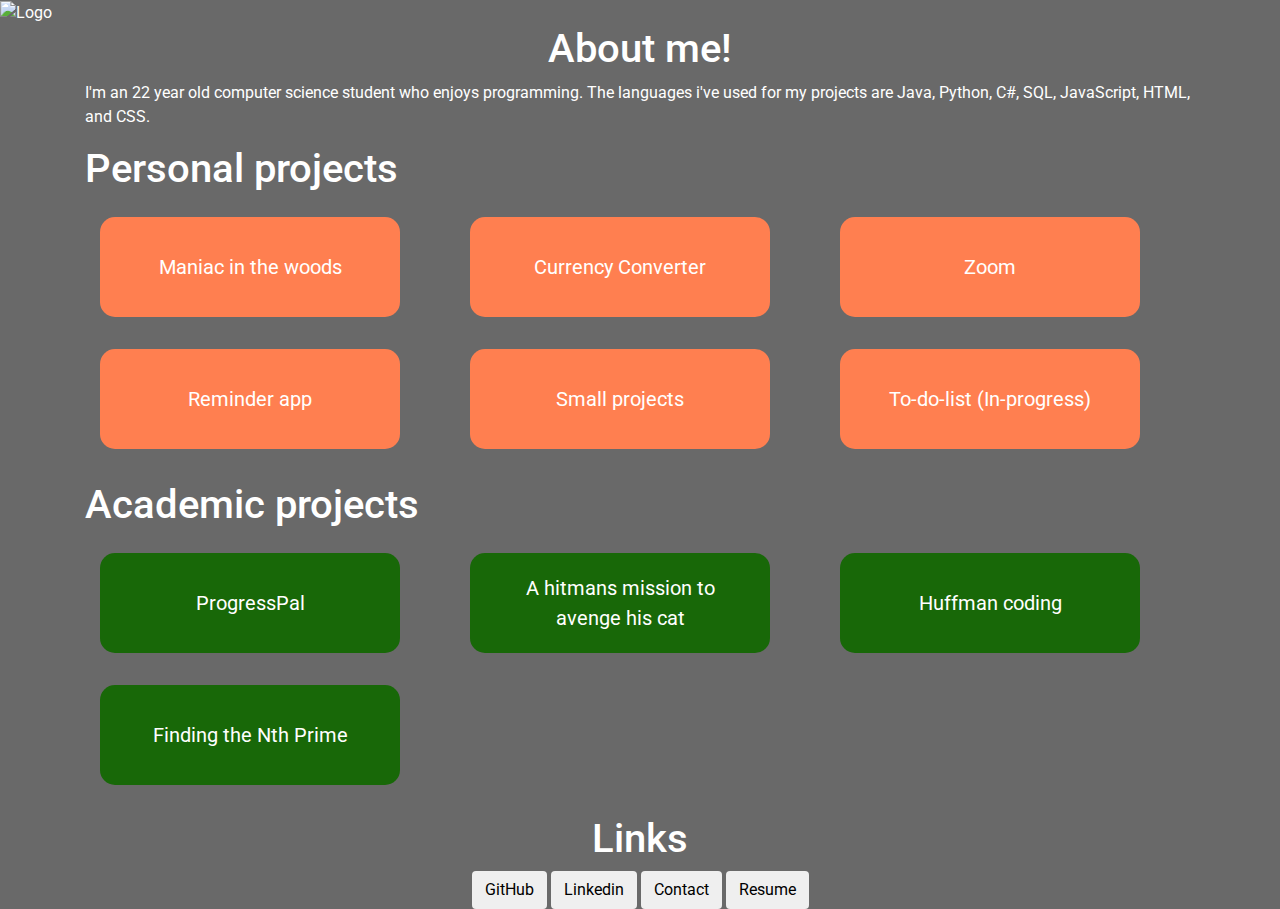
==== commit 30b1db76: "UpdatedWebsite" ====
--- a/index.html
+++ b/index.html
@@ -21,7 +21,7 @@
       <main class="container">
          <div id="about">
             <h1 id="aboutTitle">About me!</h1>
-            <p>I'm an 20 year old computer science student who enjoys programming. The languages i've used for my projects are Java, Python, C#, SQL, JavaScript, HTML, and CSS.</p>
+            <p>I'm an 22 year old computer science student who enjoys programming. The languages i've used for my projects are Java, Python, C#, SQL, JavaScript, HTML, and CSS.</p>
          </div>
          <h1 class="project_header">Personal projects</h1>
          <div id="all_modals">
@@ -175,8 +175,54 @@
                   <div class="row">
                      <div class="col-sm">
                         <div id="seventhmodal">
-                           <button id="modalBtn7" class="button button2">Huffman coding</button>
+                           <button id="modalBtn7" class="button button2">ProgressPal</button>
                            <div id="simpleModal7" class="modal">
+                              <div class="modal-content">
+                                 <div class="modal-header modal_headers">
+                                    <h2> ProgressPal </h2>
+                                    <span class="closeBtn">&times;</span>
+                                 </div>
+                                 <div class="modal-body">
+                                    <p>An application where users can create and set daily goals for themselves. They can rank the different goals by priority and set them to repeat as well. Users are encouraged to complete their tasks by implementing a daily streak system.</p>
+                                    <p>(Made with Kotlin and Firebase.)</p>
+                                 </div>
+                                 <div class="modal-footer">
+                                    <ul class="footer">
+                                       <li class="use"><a href="https://www.youtube.com/watch?v=Ohx94q10dWg&ab_channel=DawitAdane" target="blank">View the app</a></li>
+                                       <li class="code"><a href="https://github.com/gego144/ProgressPal" target="blank">See the code</a></li>
+                                    </ul>
+                                 </div>
+                              </div>
+                           </div>
+                        </div>
+                     </div>
+                     <div class="col-sm">
+                        <div id="eighthmodal">
+                           <button id="modalBtn8" class="button button2">A hitmans mission to avenge his cat</button>
+                           <div id="simpleModal8" class="modal">
+                              <div class="modal-content">
+                                 <div class="modal-header modal_headers">
+                                    <h2> A hitmans mission to avenge his cat </h2>
+                                    <span class="closeBtn">&times;</span>
+                                 </div>
+                                 <div class="modal-body">
+                                    <p>A hitmans mission to avenge his cat is a 2d action platformer where the player must fight a variety of enemies and bosses using their own selected weapon and gadget.</p>
+                                    <p>(Made with C#, Unity, and Blender.)</p>
+                                 </div>
+                                 <div class="modal-footer">
+                                    <ul class="footer">
+                                       <li class="use"><a href="https://gego144.itch.io/a-hitmans-mission-to-avenge-his-cat" target="blank">Play the game</a></li>
+                                       <li class="code"><a href="https://github.com/gego144/A-hitmans-mission-to-avenge-his-cat" target="blank">See the code</a></li>
+                                    </ul>
+                                 </div>
+                              </div>
+                           </div>
+                        </div>
+                     </div>
+                     <div class="col-sm">
+                        <div id="ninethhmodal">
+                           <button id="modalBtn9" class="button button2">Huffman coding</button>
+                           <div id="simpleModal9" class="modal">
                               <div class="modal-content">
                                  <div class="modal-header modal_headers">
                                     <h2>Huffman coding</h2>
@@ -195,32 +241,11 @@
                            </div>
                         </div>
                      </div>
-                     <div class="col-sm">
-                        <div id="eighthmodal">
-                           <button id="modalBtn8" class="button button2">Bubble Sort</button>
-                           <div id="simpleModal8" class="modal">
-                              <div class="modal-content">
-                                 <div class="modal-header modal_headers">
-                                    <h2> Bubble Sort </h2>
-                                    <span class="closeBtn">&times;</span>
-                                 </div>
-                                 <div class="modal-body">
-                                    <p>Used the bubble sort algorthim to sort ordered lists by either maximum or minimum.</p>
-                                    <p>(Made with Java.)</p>
-                                 </div>
-                                 <div class="modal-footer">
-                                    <ul class="footer">
-                                       <li class="code"><a href="https://github.com/gego144/School-projects/tree/main/Bubblesort_algorithm" target="blank">See the code</a></li>
-                                    </ul>
-                                 </div>
-                              </div>
-                           </div>
-                        </div>
-                     </div>
-                     <div class="col-sm">
-                        <div id="ninethmodal">
-                           <button id="modalBtn9" class="button button2">Finding the Nth Prime</button>
-                           <div id="simpleModal9" class="modal">
+               
+                     <div class="col-sm">
+                        <div id="tenthmodal">
+                           <button id="modalBtn10" class="button button2">Finding the Nth Prime</button>
+                           <div id="simpleModal10" class="modal">
                               <div class="modal-content">
                                  <div class="modal-header modal_headers">
                                     <h2> Nth Prime </h2>
--- a/css/styles.css
+++ b/css/styles.css
@@ -168,6 +168,7 @@
 
 .links {
 	text-align: center;
+	margin-top: -3.12em;
 }
 
 .btn:hover {
